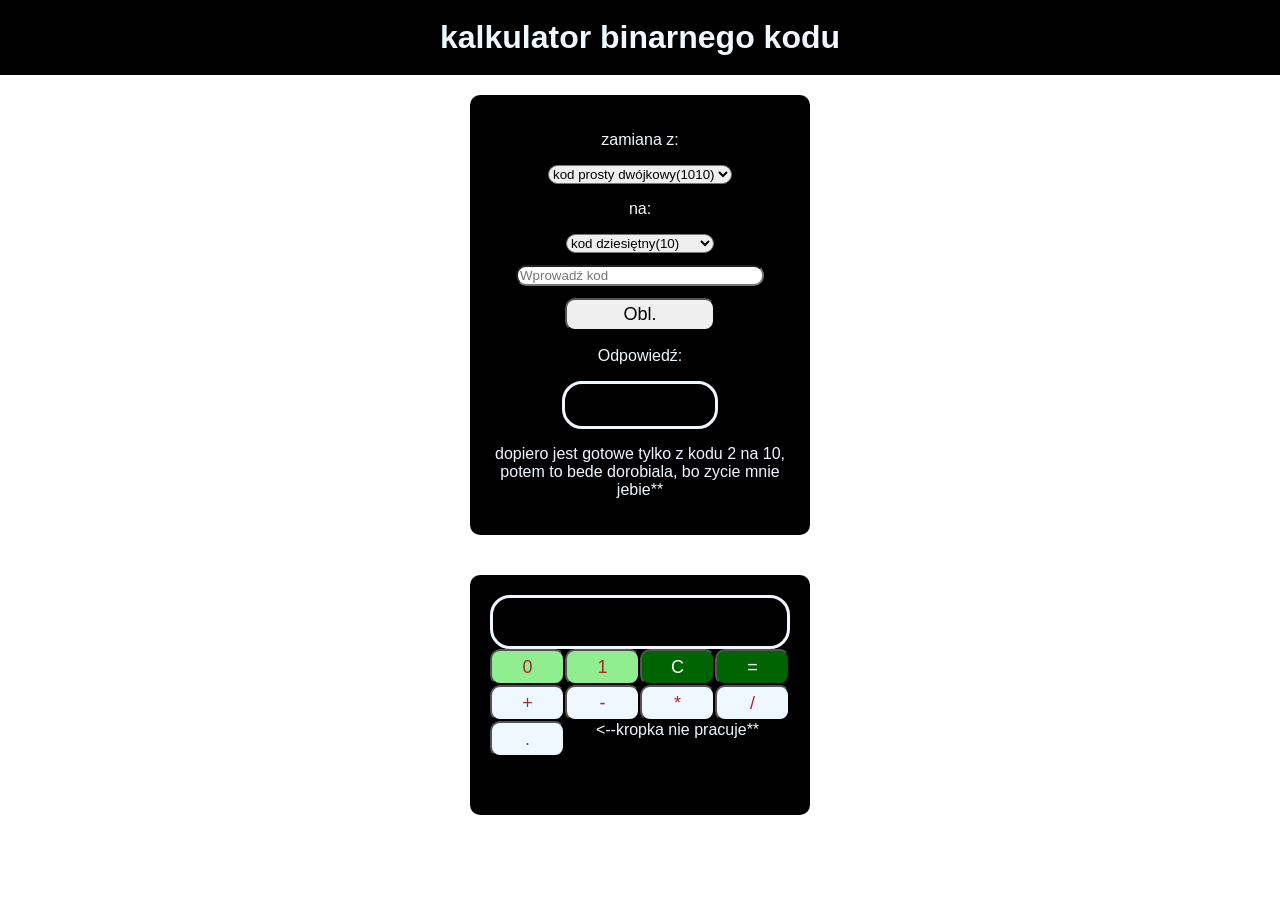
==== index.html @ 4d083add "Rename index1.html to index.html" ====
<!DOCTYPE html>
<html>
    <head>
          <link rel="stylesheet" href="css/binaryCalculator.css" type="text/css">
        <meta charset="utf-8">
        <title>Binary Calculator</title>
    </head>
    <body class="homepage" id="home">
        <header>
            <h1>kalkulator binarnego kodu</h1>
        </header>
        <main>
            <div class="zamienianie">
                <p>zamiana z:</p>
                <select id="kod_wybor_zamienianie1">
                    <option value="dwojkowy">kod prosty dwójkowy(1010)</option>
                    <option value="zm">kod zm(0.1010)</option>
                    <option value="u1">kod u1(0.1010)</option>
                    <option value="u2">kod u2(0.1010)</option>
                    <option value="dziesietny">kod dziesiętny(10)</option>
                    <option value="szesnaskowy">kod szesnastkowy(A)</option>
                </select>
                <p>na:</p>
                <form name="zamiana_na">
                    <select id="kod_wybor_zamienianie2" name="kod_wybor_zamienianie2">
                        <!-- <option value="dwojkowy">kod prosty dwójkowy(1010)</option> -->
                        <!-- <option value="zm">kod zm(0.1010)</option> -->
                        <!-- <option value="u1">kod u1(0.1010)</option> -->
                        <!-- <option value="u2">kod u2(0.1010)</option> -->
                        <option value="dziesietny">kod dziesiętny(10)</option>
                        <option value="szesnaskowy">kod szesnastkowy(A)</option>
                    </select>     
                </form>

                <input type="text" placeholder="Wprowadź kod" id="zamiana_input">
                <button type="submit" id="obl_button" onclick="select_zamieniania_1()">Obl.</button>
                <!-- <input type="text" placeholder="Wprowadź kod" required> -->
                <p>Odpowiedź:</p>
                <!-- <p id="odp_zamiana"></p> -->
                <div id="odp_zamiana"></div>
                <p>dopiero jest gotowe tylko z kodu 2 na 10, potem to bede dorobiala, bo zycie mnie jebie**</p>
            </div>
    
            <!-- <div class="obliczenie">
                <select id="kod_wybor" name="kod_wybor">
                    <option value="dwojkowy">kod prosty dwójkowy(1010)</option>
                    <option value="zm">kod zm(0.1010)</option>
                    <option value="dziesietny">kod dziesiętny(10)</option>
                    <option value="szesnaskowy">kod szesnaskowy(A)</option>
                </select>
                <input type="text" placeholder="cyfra1">
                <select id="wybor_obl" name="wybor_obl">
                    <option value="plus">plus(+)</option>
                    <option value="minus">minus(-)</option>
                    <option value="dzielenie">dzielenie(/)</option>
                    <option value="mnożenie">mnożenie(*)</option>
                </select>
                <input type="text" placeholder="cyfra2">
                <button type="submit">Obl.</button>
                <p>Odpowiedź:</p>
                <p id="odp_obliczenie">...</p>
            </div> -->

            <div id="btns" class="kalkulator">
                <div id="res"></div>
                <button id="btn0" onclick="clickZero()">0</button>
                <button id="btn1" onclick="clickOne()">1</button>
                <button id="btnClr" onclick="clickClear()">C</button>
                <button id="btnEql" onclick="clickEql()">=</button>
                <button id="btnSum" onclick="clickSum()">+</button>
                <button id="btnSub" onclick="clickSub()">-</button>
                <button id="btnMul" onclick="clickMul()">*</button>
                <button id="btnDiv" onclick="clickDiv()">/</button>
                <button id="btnCom" onclick="clickCob()">.</button>
                <!-- <button id="btnBraL" onclick="clickBraL()">(</button>
                <button id="btnBraR" onclick="clickBralR()">)</button> -->
                <!-- <button id="btnDiv" onclick="clickDiv()">/</button> -->
                <p><--kropka nie pracuje**</p>
                
            </div>
        
        <script src="js/binaryCalculator.js" type="text/javascript"></script>
    </body>
</html>
---- css/binaryCalculator.css ----
/* body{
    width:33%;
} */
#res{
    background-color:rgb(0, 0, 0);
    border:solid;
    border-radius: 20px;
    height:48px;
    font-size:20px;
}
#btn0,#btn1{
    background-color:lightgreen; 
    color:brown;
}

#btnClr,#btnEql{
    background-color:darkgreen; 
    color:white;
}
#btnSum,#btnSub,#btnMul,#btnDiv, #btnCom, #btnBraL, #btnBraR{
    background-color: aliceblue;
    color:brown;
}
button{
    
    width:25%;
    height:36px;
    font-size:18px;
    margin:0px;
    float:left;
    border-radius: 10px;
    
}

body{
    margin: 0;
    padding: 0;
    font-family: Arial, Helvetica, sans-serif;
    background: url("https://bogatyr.club/uploads/posts/2023-02/1677220284_bogatyr-club-p-fon-v-stile-matritsi-foni-3.jpg")
        no-repeat center center fixed;
    background-size: cover;
    /* height: 100vh; */
    /* display: flex; */
    position: relative;
    justify-content: space-around;
    align-items: center;
    /* background-color: #000000; */
    color: aliceblue;
}

header {
    display: flex;
    justify-content: space-around;
    align-items: center;
    background-color: rgb(0, 0, 0);
    height: 75px;
}

main{
    display: flex;
    flex-direction: column;
    align-items: center;
    justify-content: center;
}

/* .obl_zam_klas{
    display: flex;
    flex-direction: row;
    align-items: center; 
    justify-content: center;
} */

select{
    border-radius: 10px;
}
input{
    border-radius: 10px;
    margin: 4%;
}
/* button{
    border-radius: 10px;
    margin: 4%;
} */

.zamienianie{
    background: rgb(0, 0, 0);
    padding: 20px;
    margin: 20px;
    border-radius: 10px;
    box-shadow: 10px 10px 0px rgba(255, 255, 255, 0.588);
    width: 300px;
    height: 400px;
    text-align: center;

    display: flex;
    flex-direction: column;
    align-items: center;
    /* justify-content: center; */
    
}

#obl_button{
    width: 50%;
    text-align: center;
    align-items: center;
    float: none;
}

#zamiana_input{
    width: 80%;
    display: flex;
    flex-direction: column;
}

/* .obliczenie{
    background: rgb(0, 0, 0);
    padding: 20px;
    margin: 20px;
    border-radius: 10px;
    box-shadow: 10px 10px 0px rgba(255, 255, 255, 0.588);
    width: 300px;
    height: 400px;
    text-align: center;

    display: flex;
    flex-direction: column;
    align-items: center;
    justify-content: center;
    
} */

.kalkulator{
    background: rgb(0, 0, 0);
    padding: 20px;
    margin: 20px;
    border-radius: 10px;
    box-shadow: 10px 10px 0px rgba(255, 255, 255, 0.588);
    width: 300px;
    height: 200px;
    text-align: center;

    /* display: flex;
    flex-direction: column;
    align-items: center; */
}

#odp_zamiana{
    background-color:rgb(0, 0, 0);
    border:solid;
    border-radius: 20px;
    height:48px;
    width: 150px;
    font-size:20px;
    /* text-align: center;
    align-items: center;
    justify-content: center; */
}
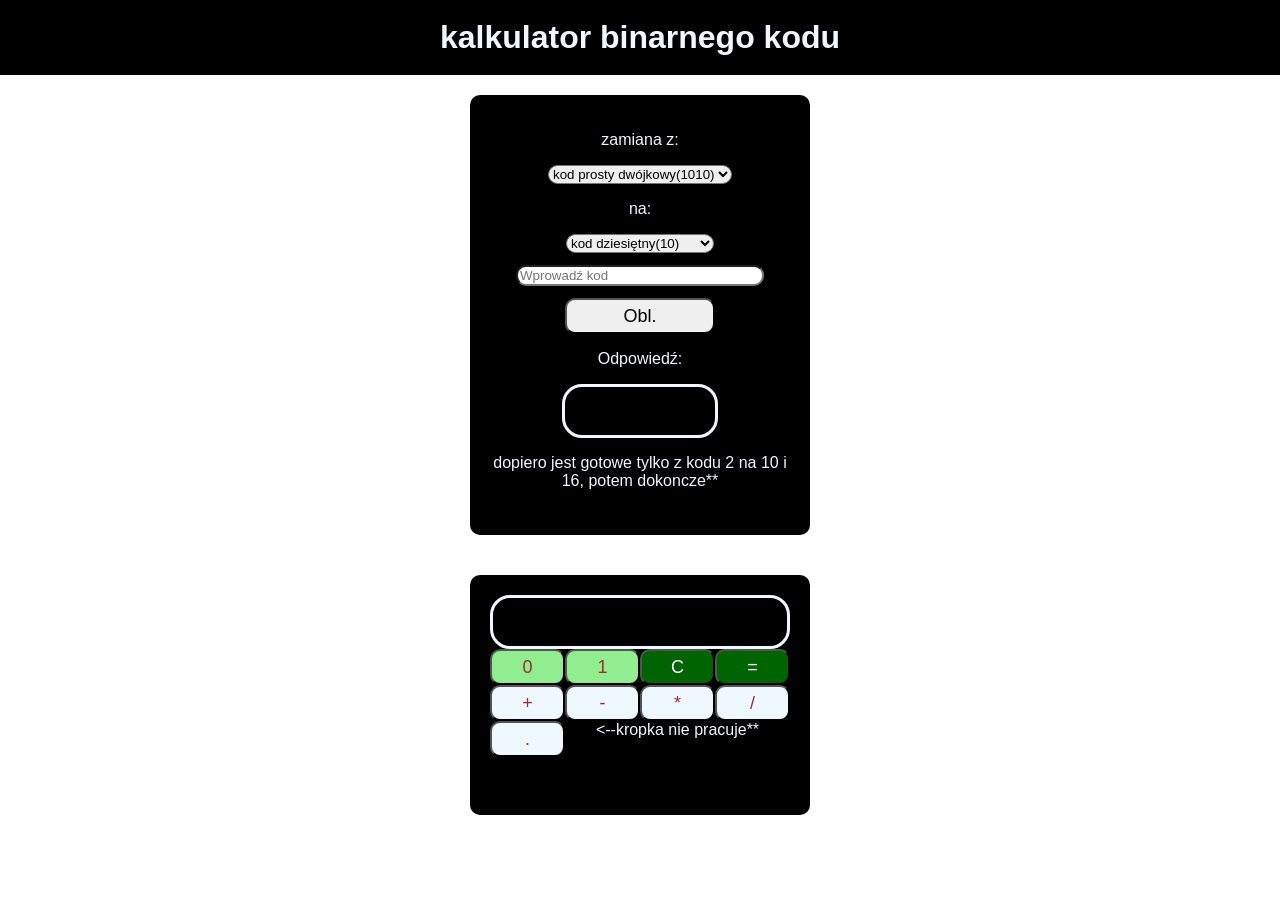
==== commit 89b51d78: "Update index.html" ====
--- a/index.html
+++ b/index.html
@@ -38,7 +38,7 @@
                 <p>Odpowiedź:</p>
                 <!-- <p id="odp_zamiana"></p> -->
                 <div id="odp_zamiana"></div>
-                <p>dopiero jest gotowe tylko z kodu 2 na 10, potem to bede dorobiala, bo zycie mnie jebie**</p>
+                <p>dopiero jest gotowe tylko z kodu 2 na 10 i 16, potem dokoncze**</p>
             </div>
     
             <!-- <div class="obliczenie">
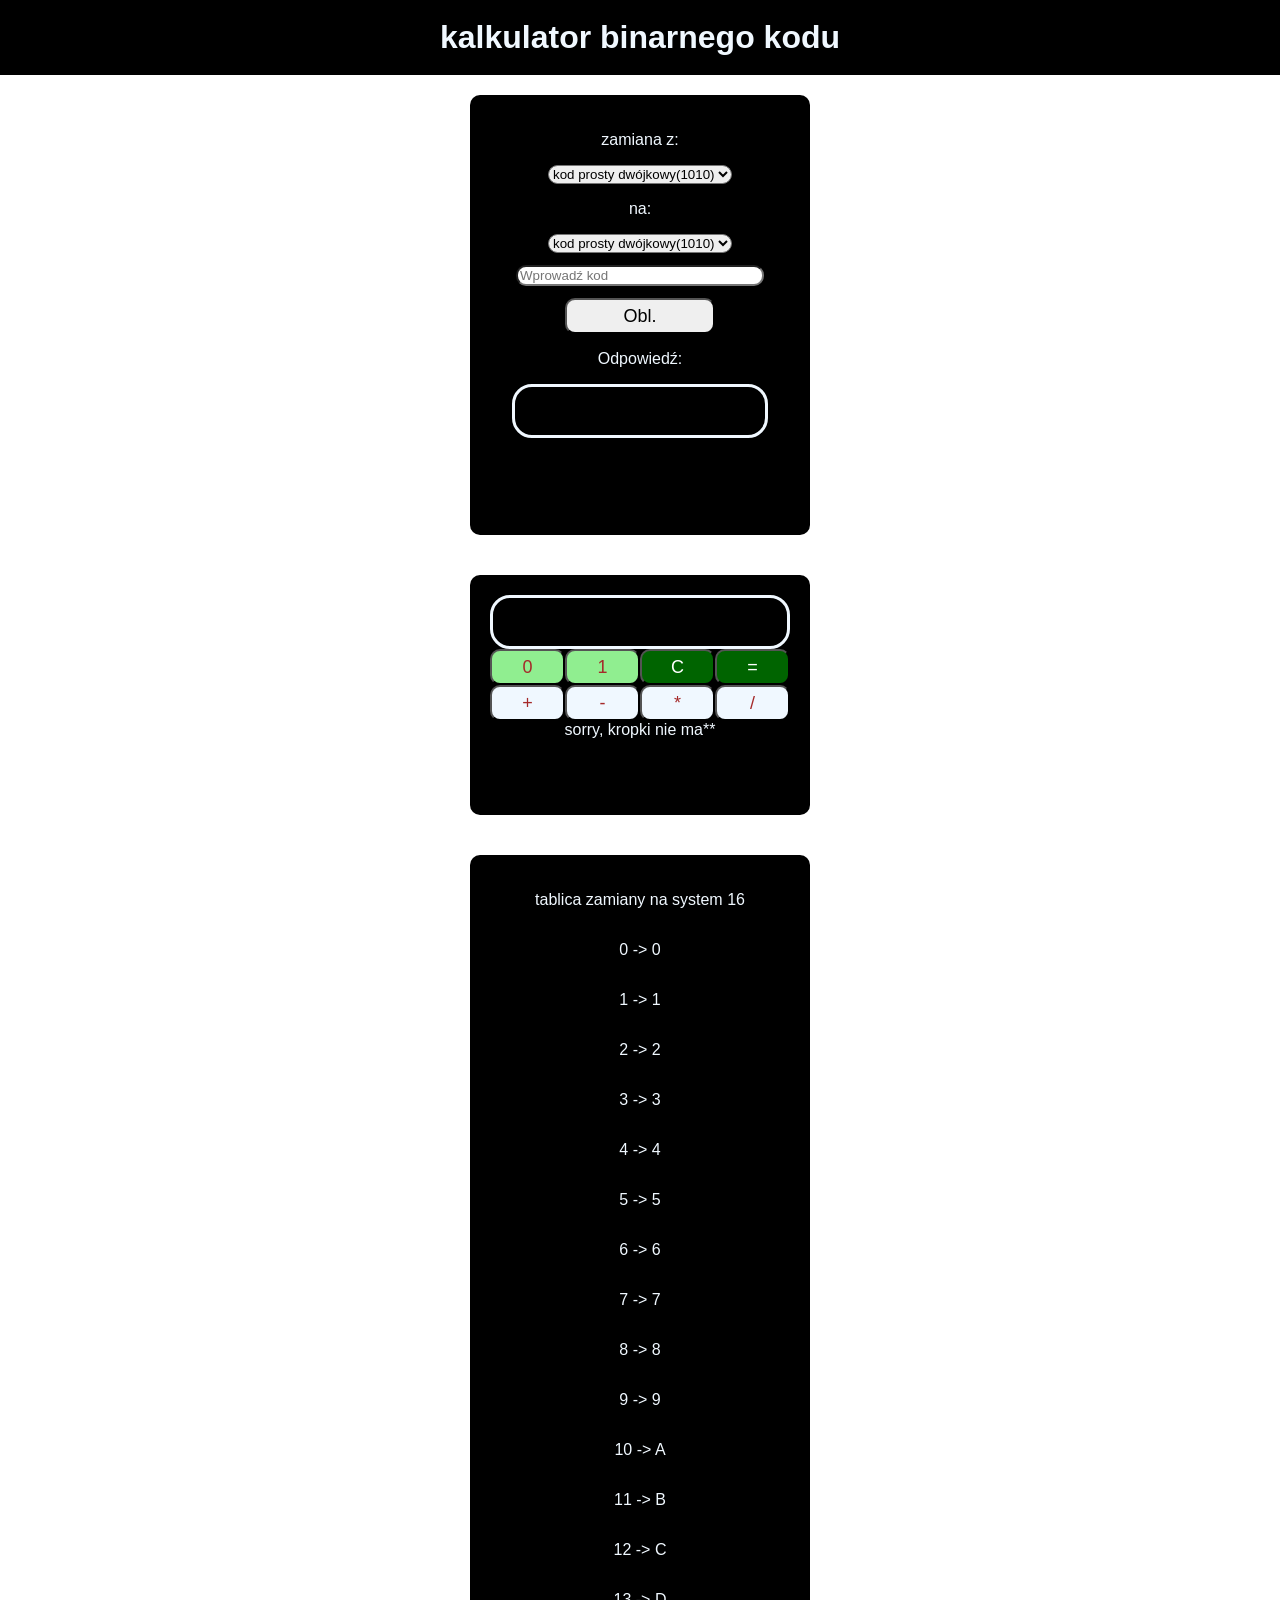
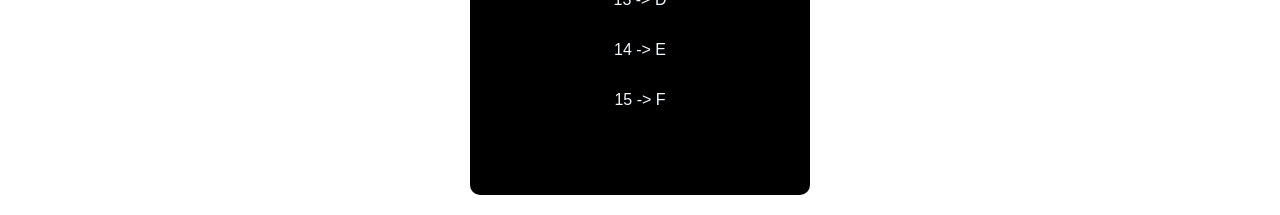
==== commit 9a4fb289: "Update index.html" ====
--- a/index.html
+++ b/index.html
@@ -23,10 +23,10 @@
                 <p>na:</p>
                 <form name="zamiana_na">
                     <select id="kod_wybor_zamienianie2" name="kod_wybor_zamienianie2">
-                        <!-- <option value="dwojkowy">kod prosty dwójkowy(1010)</option> -->
-                        <!-- <option value="zm">kod zm(0.1010)</option> -->
-                        <!-- <option value="u1">kod u1(0.1010)</option> -->
-                        <!-- <option value="u2">kod u2(0.1010)</option> -->
+                        <option value="dwojkowy">kod prosty dwójkowy(1010)</option>
+                        <option value="zm">kod zm(0.1010)</option>
+                        <option value="u1">kod u1(0.1010)</option>
+                        <option value="u2">kod u2(0.1010)</option>
                         <option value="dziesietny">kod dziesiętny(10)</option>
                         <option value="szesnaskowy">kod szesnastkowy(A)</option>
                     </select>     
@@ -38,7 +38,7 @@
                 <p>Odpowiedź:</p>
                 <!-- <p id="odp_zamiana"></p> -->
                 <div id="odp_zamiana"></div>
-                <p>dopiero jest gotowe tylko z kodu 2 na 10 i 16, potem dokoncze**</p>
+                <p id="p_error"></p>
             </div>
     
             <!-- <div class="obliczenie">
@@ -71,12 +71,33 @@
                 <button id="btnSub" onclick="clickSub()">-</button>
                 <button id="btnMul" onclick="clickMul()">*</button>
                 <button id="btnDiv" onclick="clickDiv()">/</button>
-                <button id="btnCom" onclick="clickCob()">.</button>
+                <!-- <button id="btnCom" onclick="clickCob()">.</button> -->
                 <!-- <button id="btnBraL" onclick="clickBraL()">(</button>
                 <button id="btnBraR" onclick="clickBralR()">)</button> -->
                 <!-- <button id="btnDiv" onclick="clickDiv()">/</button> -->
-                <p><--kropka nie pracuje**</p>
+                <p>sorry, kropki nie ma**</p>
                 
+            </div>
+
+            <div class="teoria">
+                <p> tablica zamiany na system 16</p>
+                <p>0  ->  0 </p>
+                <p>1  ->  1 </p>
+                <p>2  ->  2 </p>
+                <p>3  ->  3 </p>
+                <p>4  ->  4 </p>
+                <p>5  ->  5 </p>
+                <p>6  ->  6 </p>
+                <p>7  ->  7 </p>
+                <p>8  ->  8 </p>
+                <p>9  ->  9 </p>
+                <p>10  ->  A </p>
+                <p>11  ->  B </p>
+                <p>12  ->  C </p>
+                <p>13  ->  D </p>
+                <p>14  ->  E </p>
+                <p>15  ->  F </p>
+            
             </div>
         
         <script src="js/binaryCalculator.js" type="text/javascript"></script>
--- a/css/binaryCalculator.css
+++ b/css/binaryCalculator.css
@@ -149,9 +149,25 @@
     border:solid;
     border-radius: 20px;
     height:48px;
-    width: 150px;
+    width: 250px;
     font-size:20px;
     /* text-align: center;
     align-items: center;
     justify-content: center; */
 }
+
+
+.teoria{
+    background: rgb(0, 0, 0);
+    padding: 20px;
+    margin: 20px;
+    border-radius: 10px;
+    box-shadow: 10px 10px 0px rgba(255, 255, 255, 0.588);
+    width: 300px;
+    height: 900px;
+    text-align: center;
+
+    display: flex;
+    flex-direction: column;
+    align-items: center;
+}
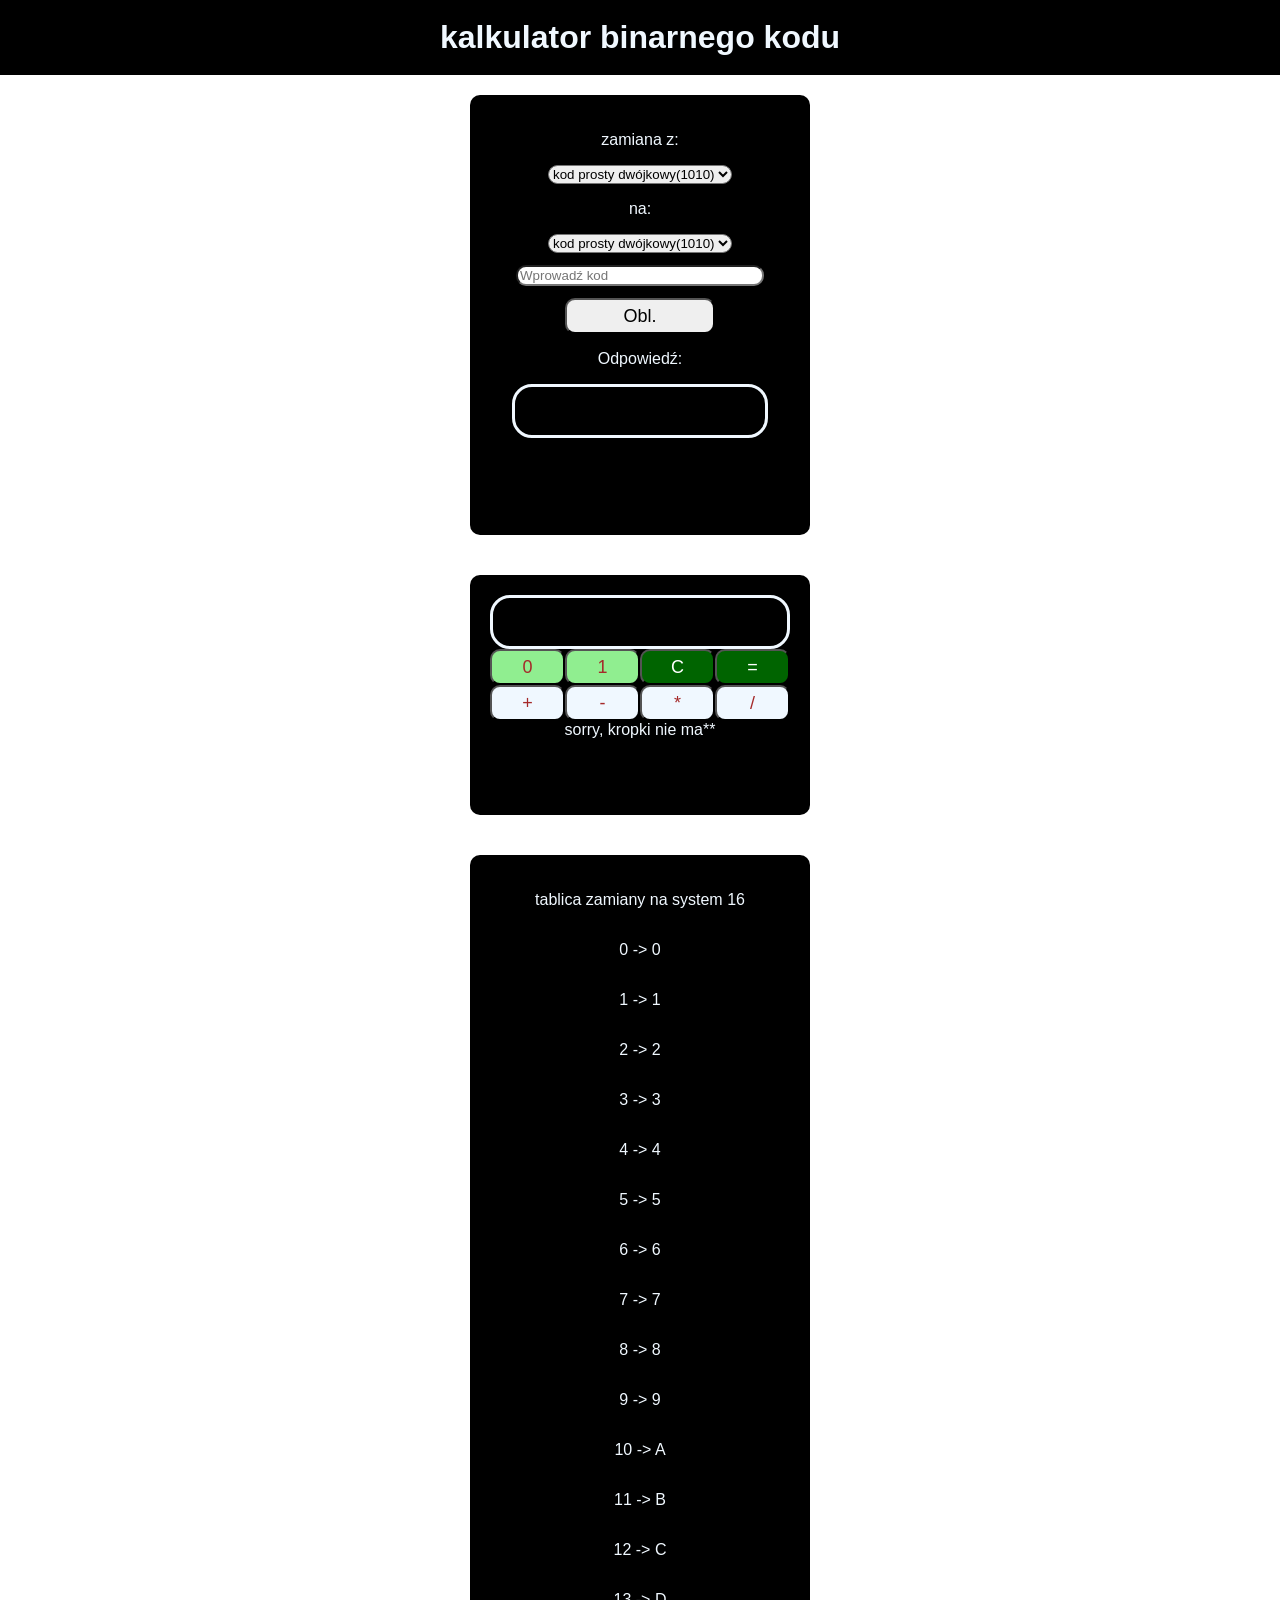
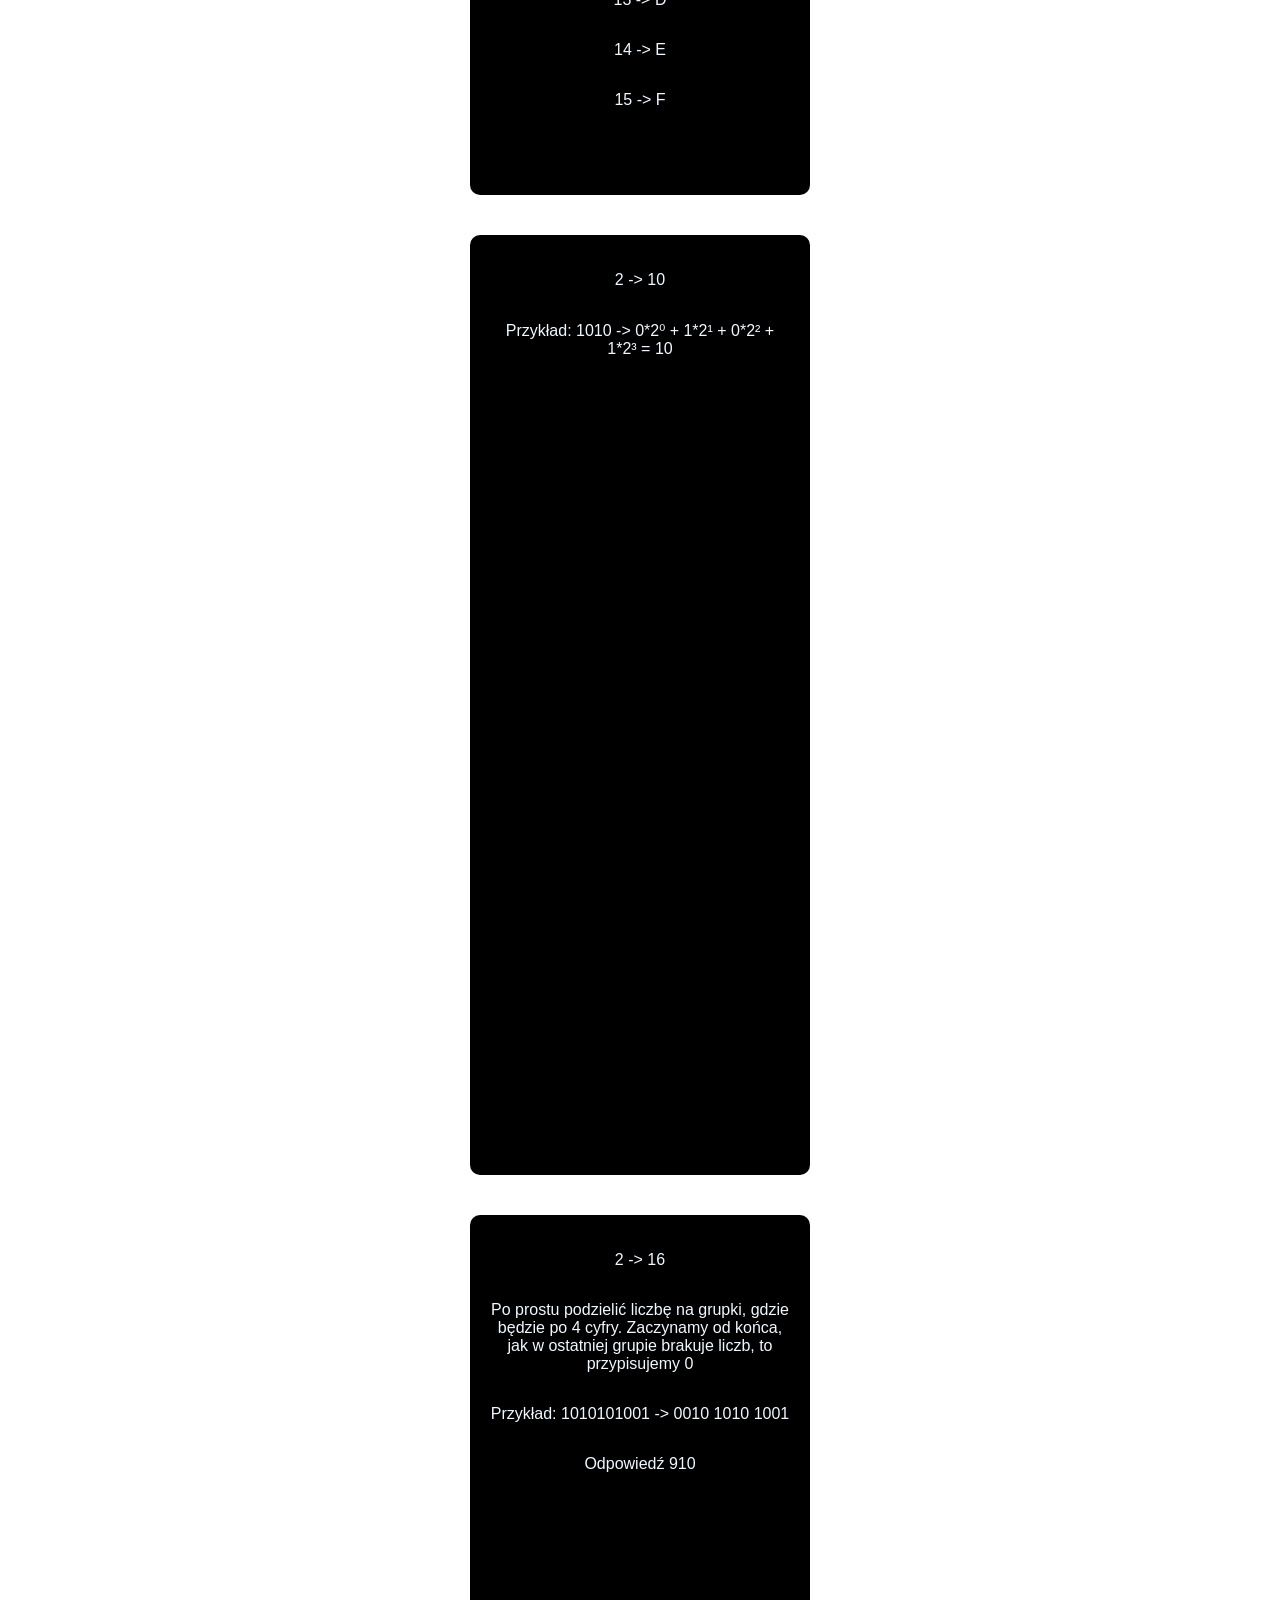
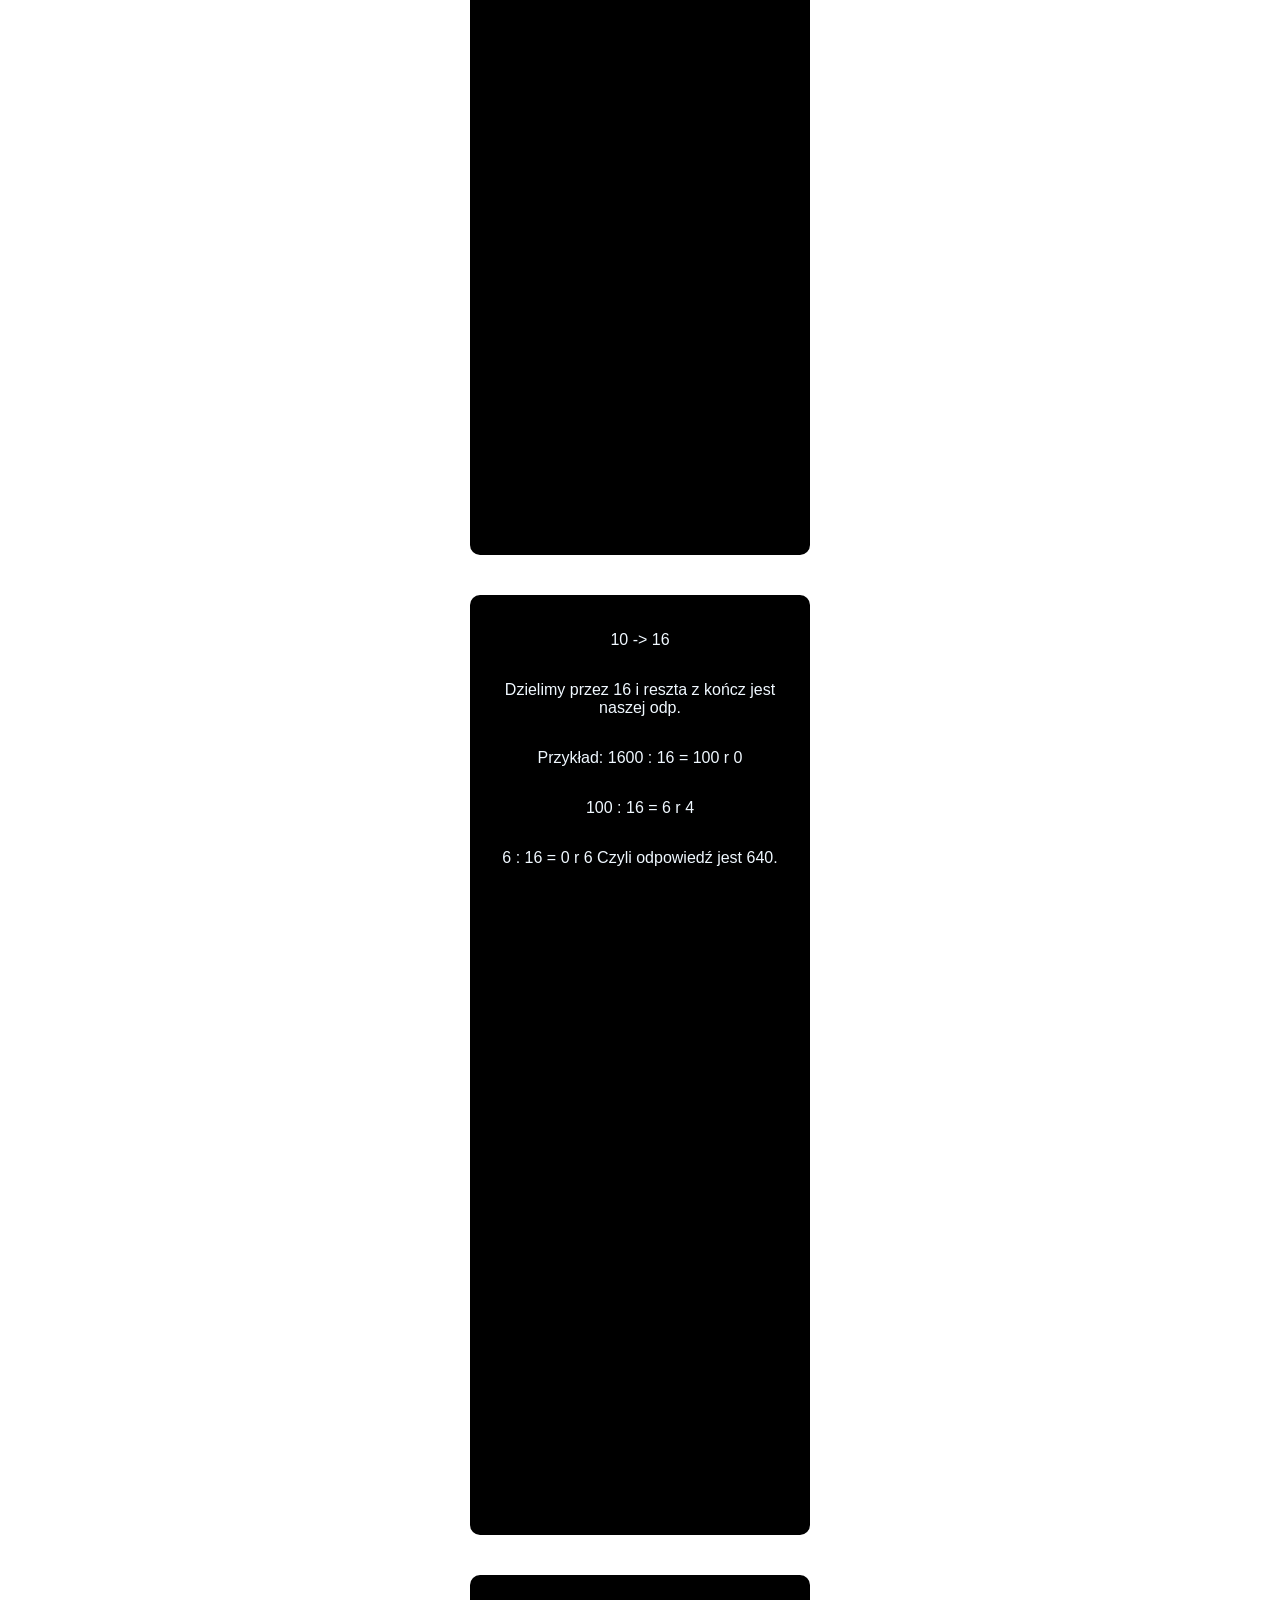
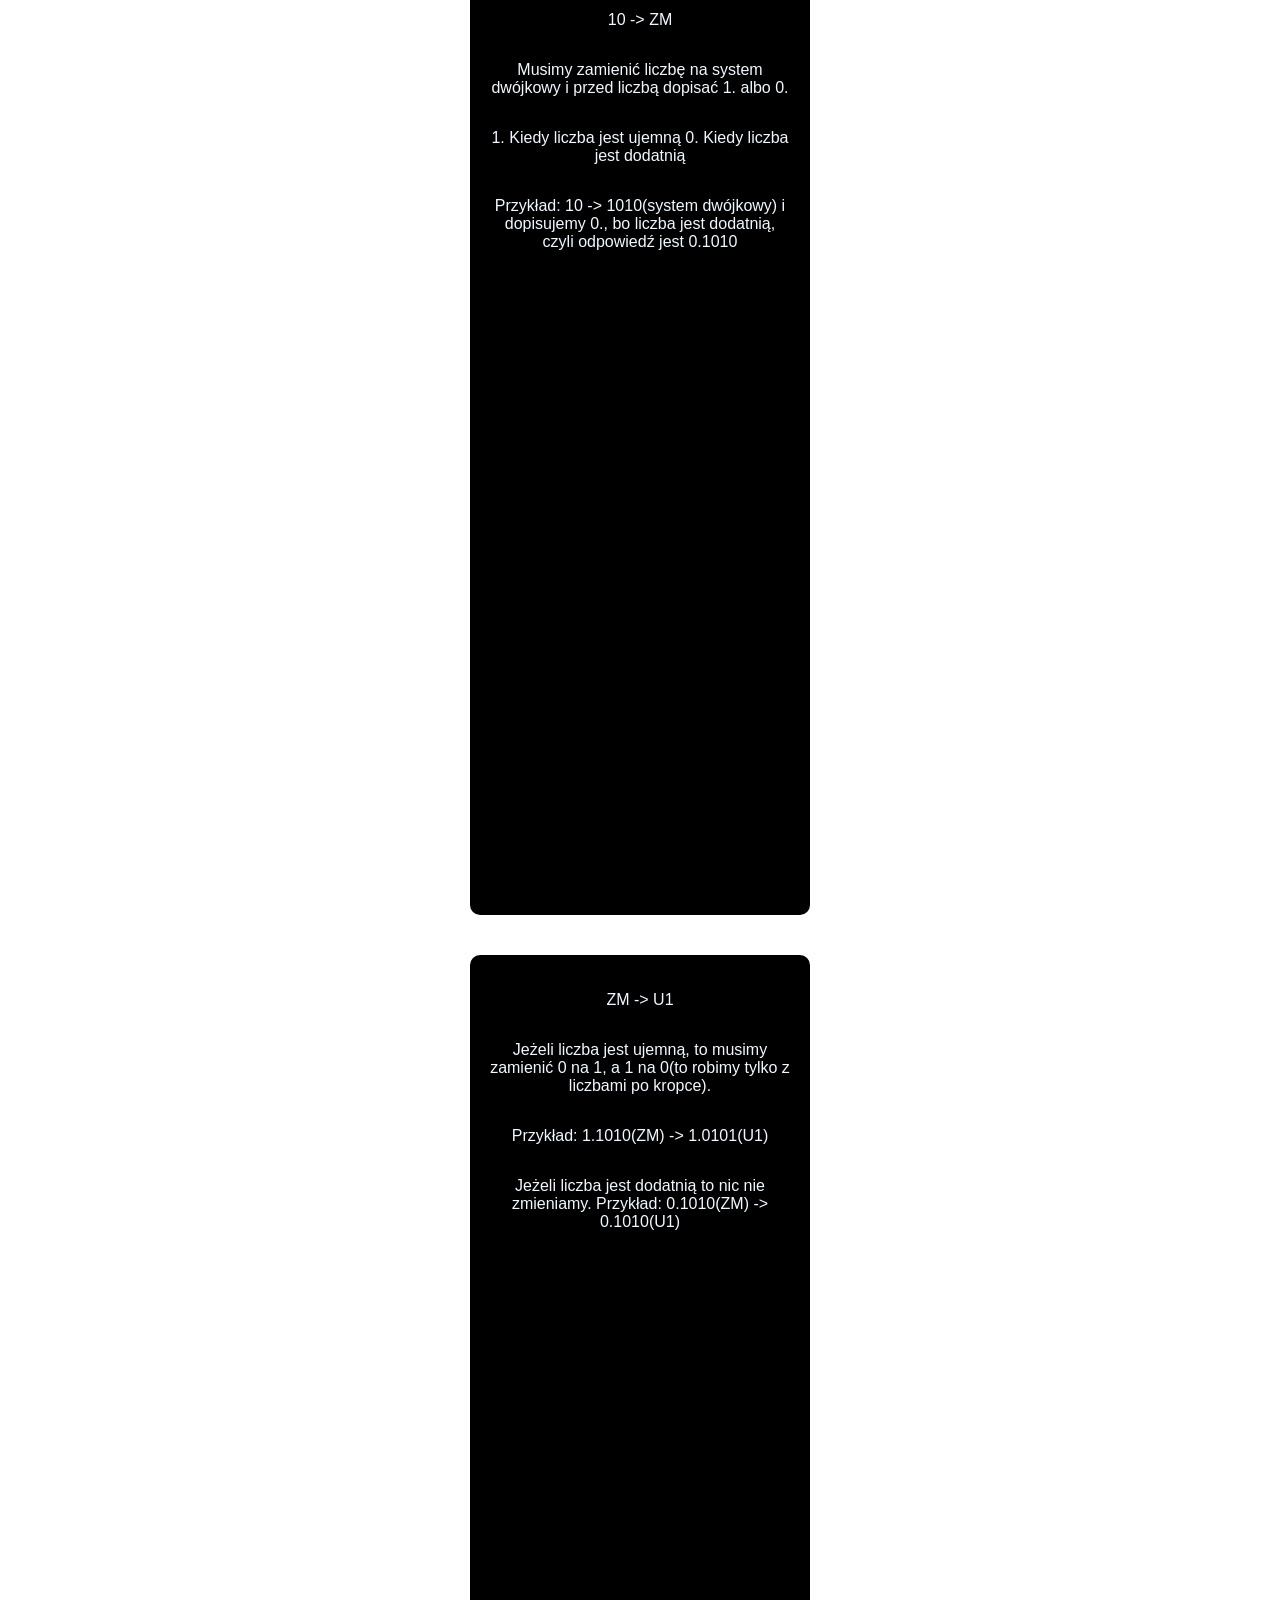
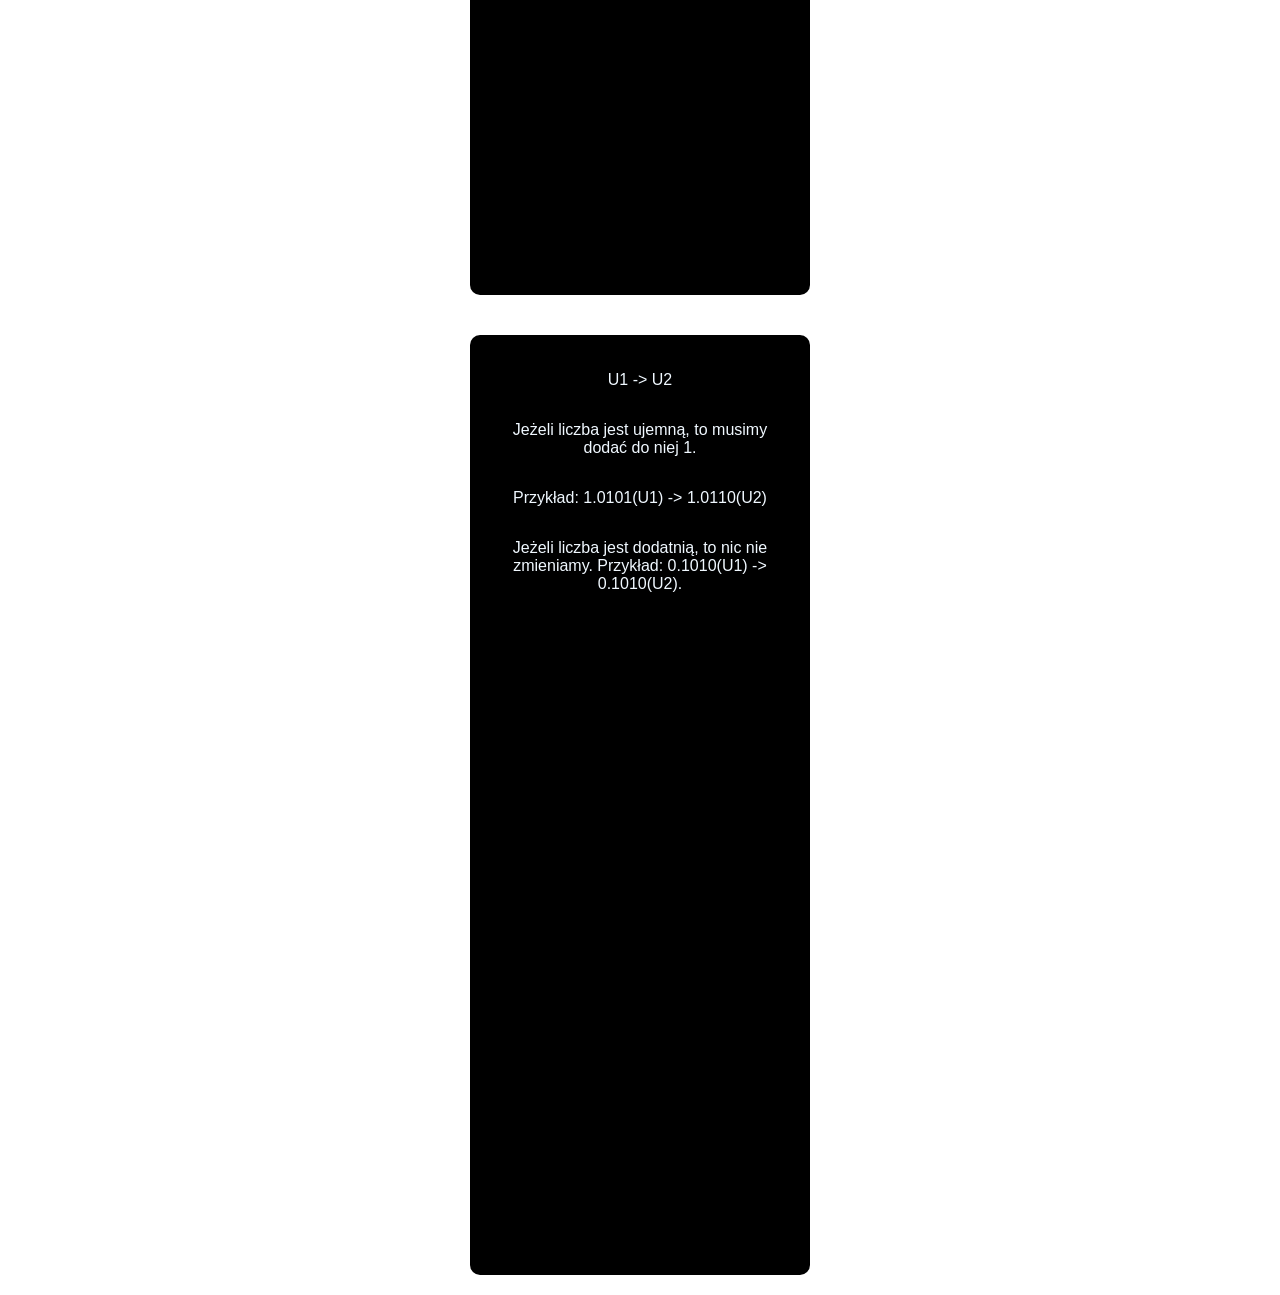
==== commit 9f6bd162: "Update index.html" ====
--- a/index.html
+++ b/index.html
@@ -99,6 +99,42 @@
                 <p>15  ->  F </p>
             
             </div>
+
+            <div class="teoria">
+                <p> 2 -> 10 </p>
+                <p> Przykład: 1010 -> 0*2⁰ + 1*2¹ + 0*2² + 1*2³ = 10</p>
+            </div>
+            <div class="teoria">
+                <p> 2 -> 16 </p>
+                <p> Po prostu podzielić liczbę na grupki, gdzie będzie po 4 cyfry. Zaczynamy od końca, jak w ostatniej grupie brakuje liczb, to przypisujemy 0 </p>
+                <p> Przykład: 1010101001 -> 0010 1010 1001</p>
+                <p> Odpowiedź 910 </p>
+            </div>
+            <div class="teoria">
+                <p> 10 -> 16 </p>
+                <p> Dzielimy przez 16 i reszta z kończ jest naszej odp.</p>
+                <p>Przykład: 1600 : 16 = 100 r 0</p>
+                <p>100 : 16 = 6 r 4</p>
+                <p>6 : 16 = 0 r 6  Czyli odpowiedź jest 640.</p>
+            </div>
+            <div class="teoria">
+                <p> 10 -> ZM </p>
+                <p> Musimy zamienić liczbę na system dwójkowy i przed liczbą dopisać 1. albo 0.</p>
+                <p> 1. Kiedy liczba jest ujemną 0. Kiedy liczba jest dodatnią</p>
+                <p>Przykład: 10 -> 1010(system dwójkowy) i dopisujemy 0., bo liczba jest dodatnią, czyli odpowiedź jest 0.1010</p>
+            </div>
+
+            <div class="teoria">
+                <p>ZM -> U1</p>
+                <p>Jeżeli liczba jest ujemną, to musimy zamienić 0 na 1, a 1 na 0(to robimy tylko z liczbami po kropce).</p>
+                <p>Przykład: 1.1010(ZM) -> 1.0101(U1)</p>
+                <p>Jeżeli liczba jest dodatnią to nic nie zmieniamy. Przykład: 0.1010(ZM) -> 0.1010(U1)</p>
+            </div>
+            <div class="teoria">
+                <p> U1 -> U2 </p>
+                <p>Jeżeli liczba jest ujemną, to musimy dodać do niej 1.</p>
+                <p>Przykład: 1.0101(U1) -> 1.0110(U2)</p>
+                <p>Jeżeli liczba jest dodatnią, to nic nie zmieniamy. Przykład: 0.1010(U1) -> 0.1010(U2).</p>
         
         <script src="js/binaryCalculator.js" type="text/javascript"></script>
     </body>
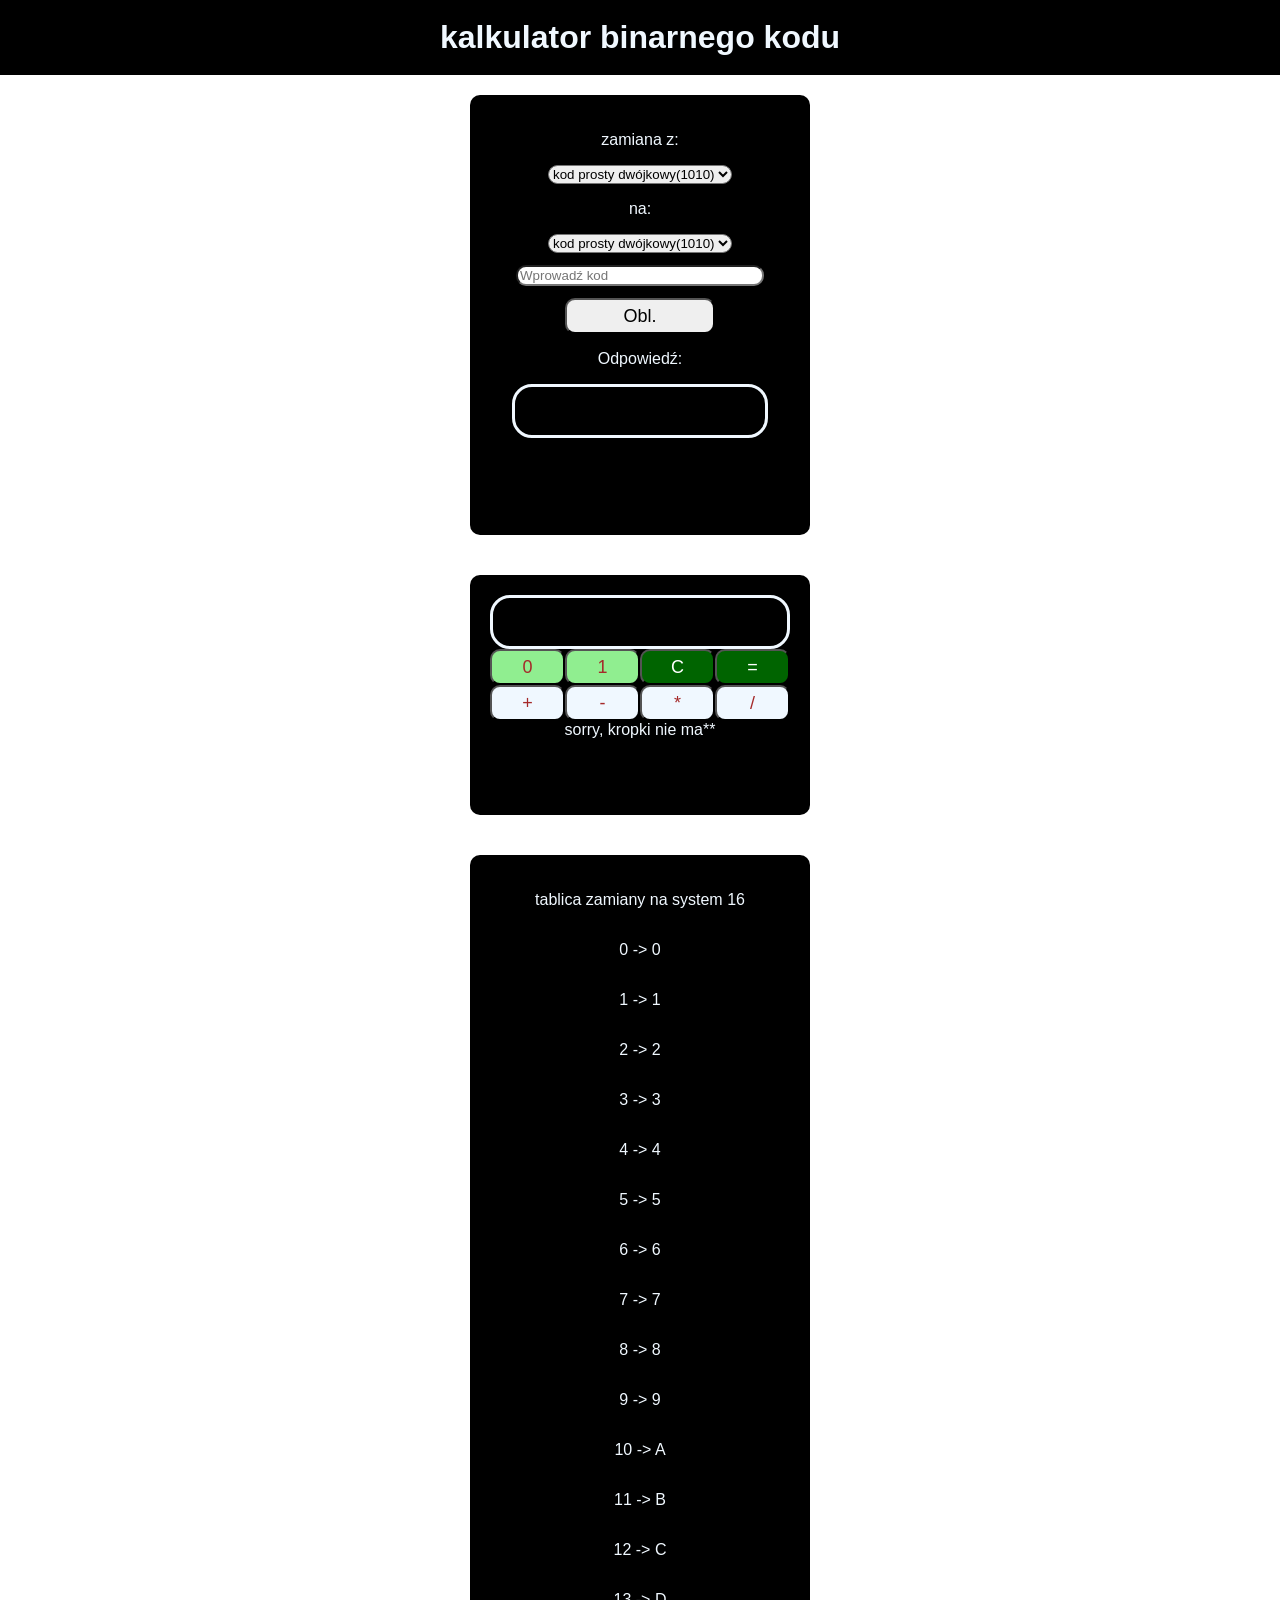
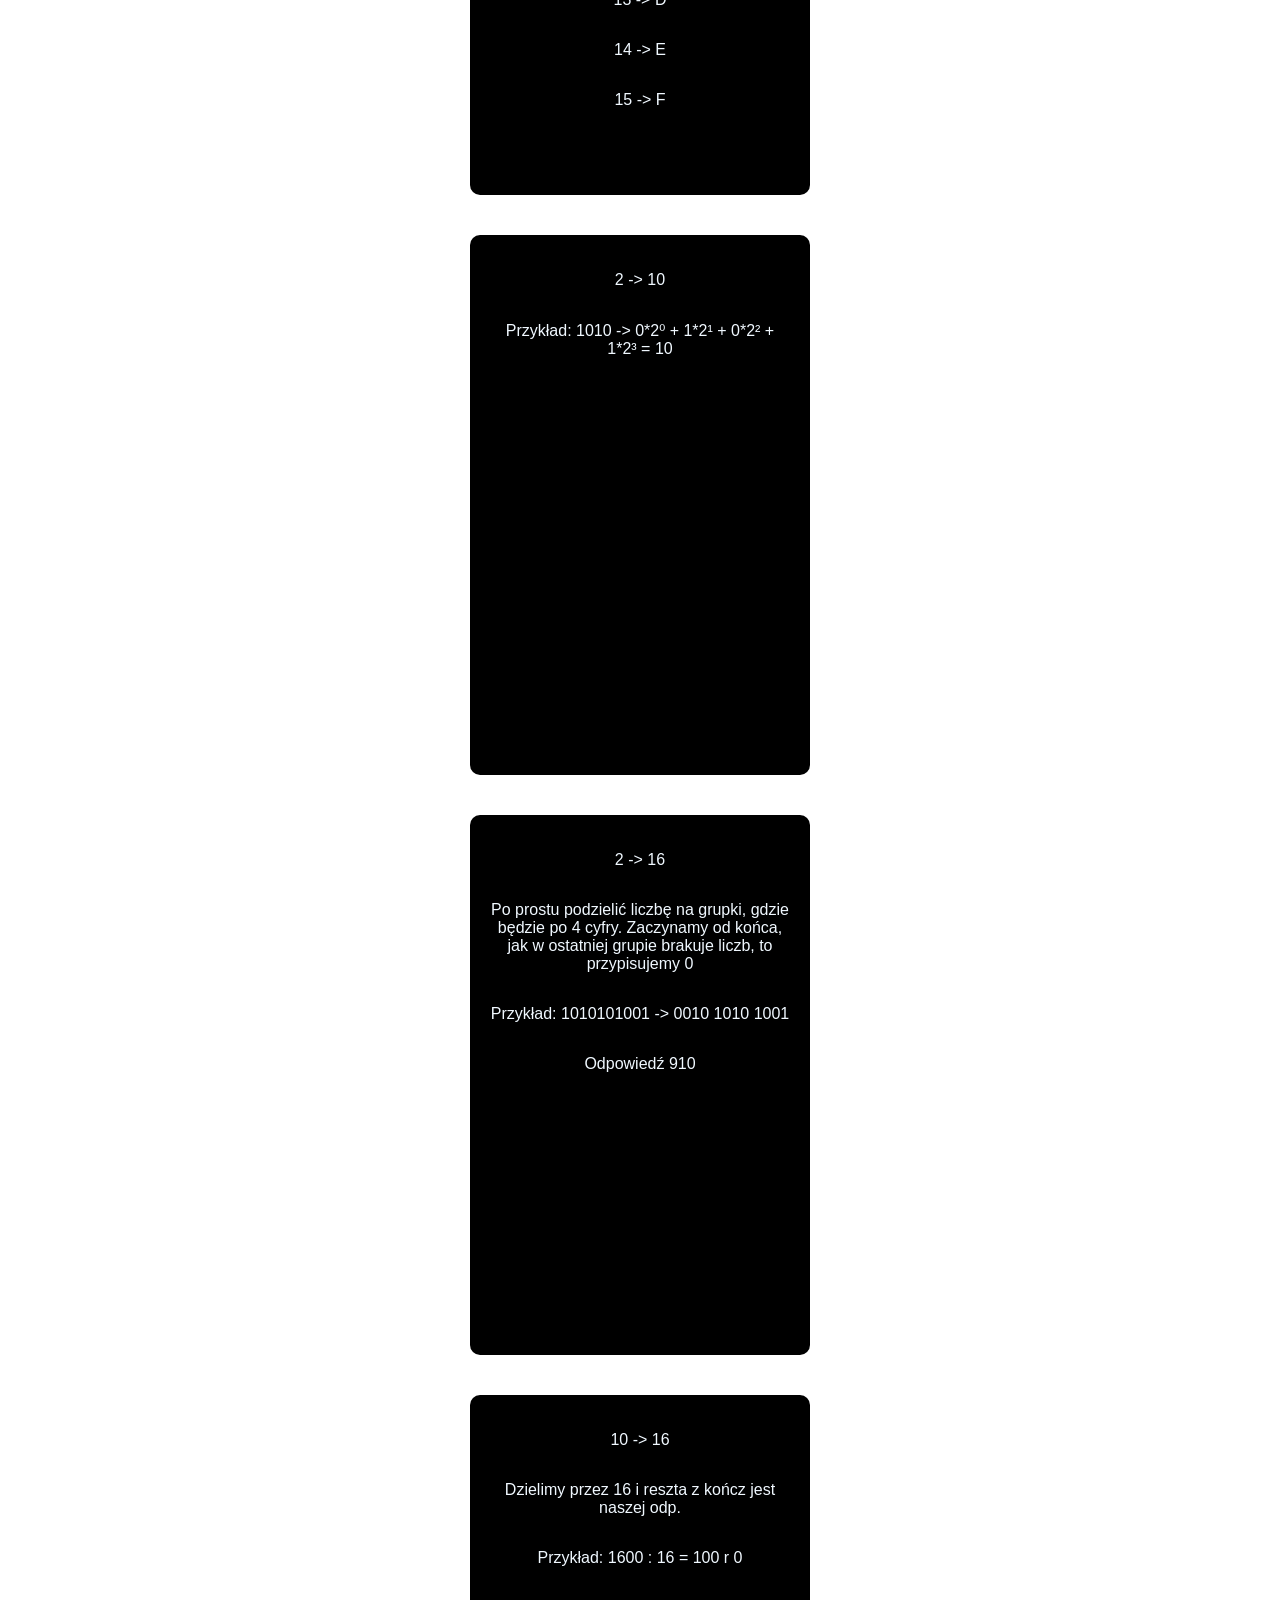
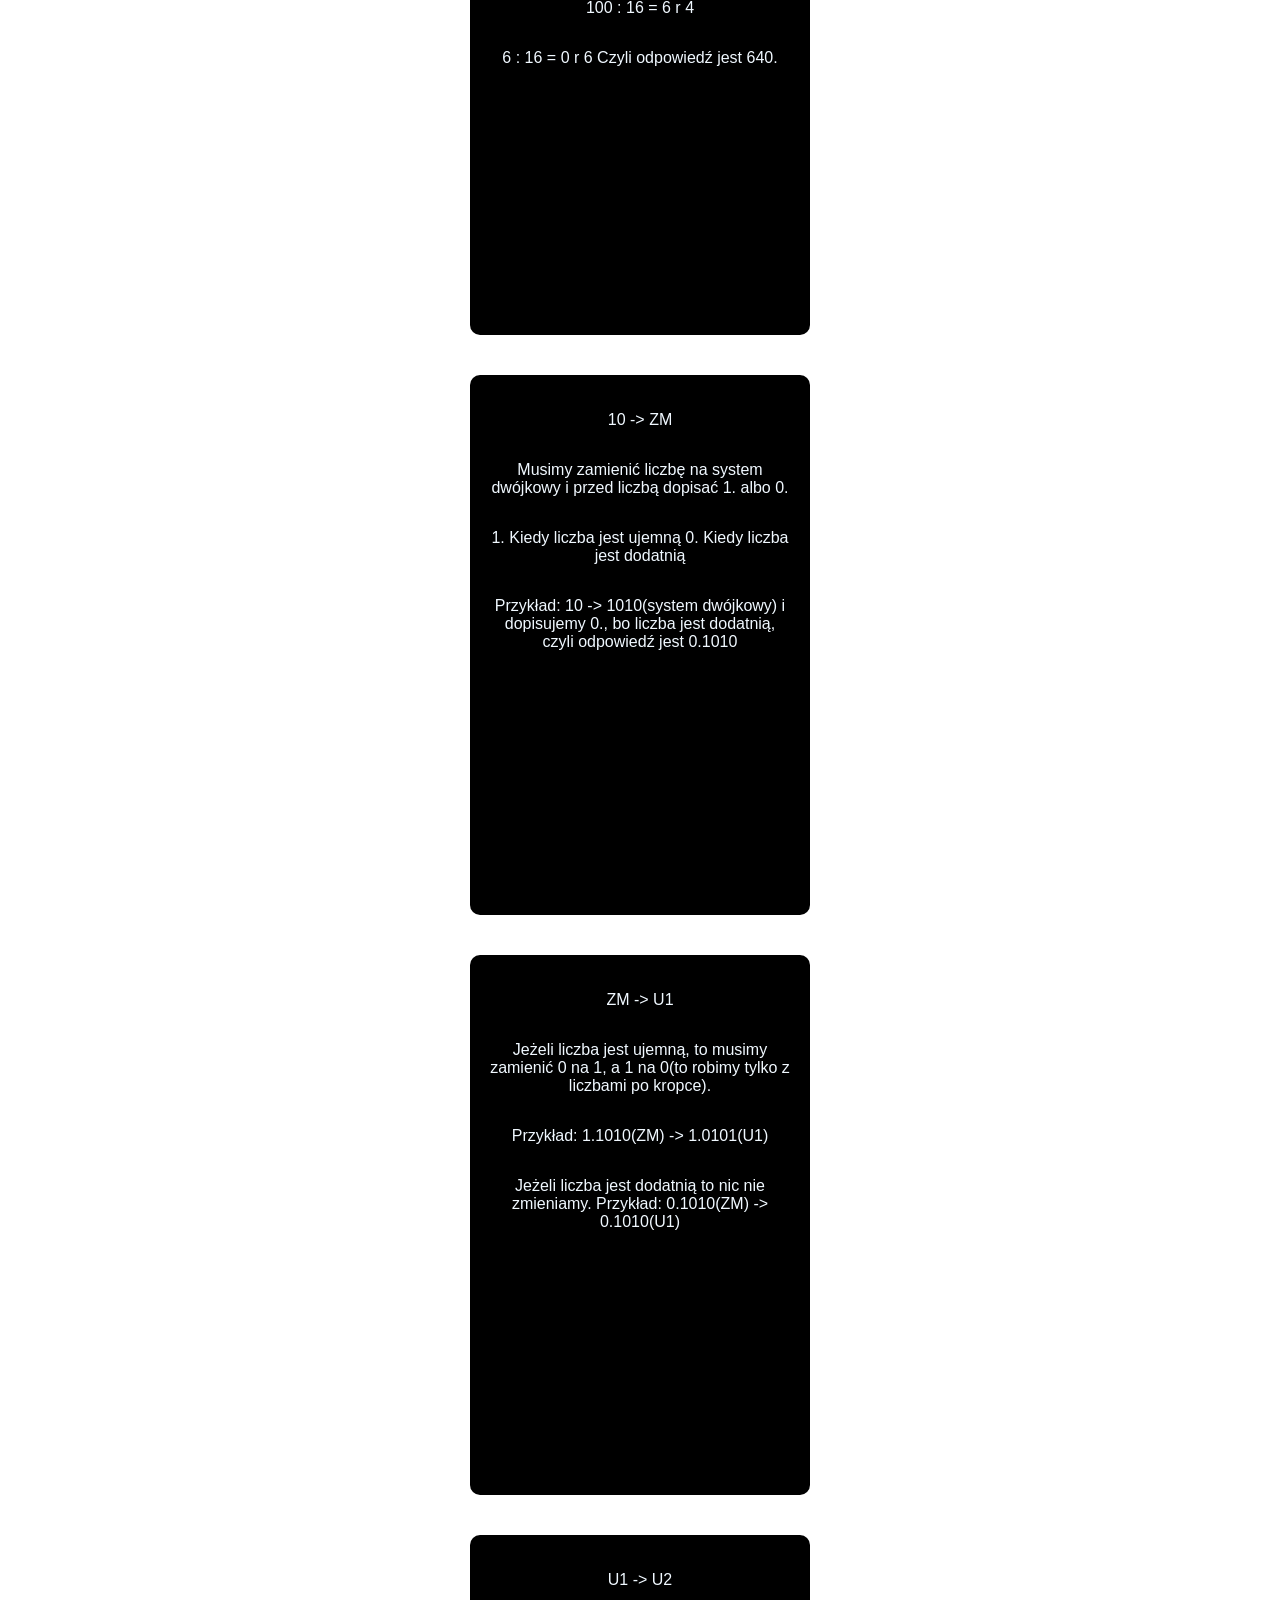
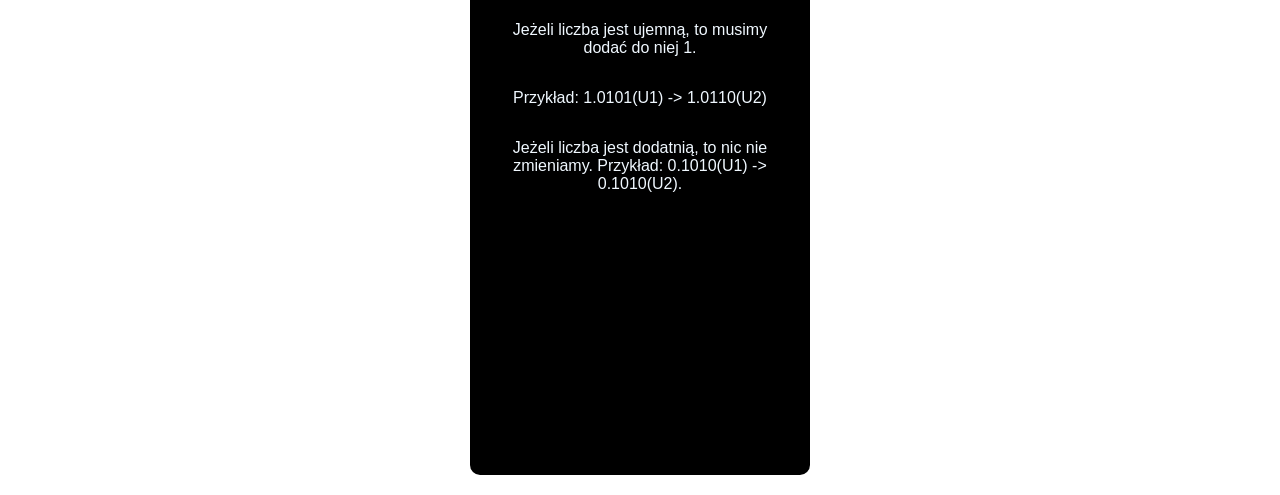
==== commit 3a7edb04: "Update index.html" ====
--- a/index.html
+++ b/index.html
@@ -79,7 +79,7 @@
                 
             </div>
 
-            <div class="teoria">
+            <div class="teoria1">
                 <p> tablica zamiany na system 16</p>
                 <p>0  ->  0 </p>
                 <p>1  ->  1 </p>
--- a/css/binaryCalculator.css
+++ b/css/binaryCalculator.css
@@ -157,7 +157,7 @@
 }
 
 
-.teoria{
+.teoria1{
     background: rgb(0, 0, 0);
     padding: 20px;
     margin: 20px;
@@ -171,3 +171,18 @@
     flex-direction: column;
     align-items: center;
 }
+
+.teoria{
+    background: rgb(0, 0, 0);
+    padding: 20px;
+    margin: 20px;
+    border-radius: 10px;
+    box-shadow: 10px 10px 0px rgba(255, 255, 255, 0.588);
+    width: 300px;
+    height: 500px;
+    text-align: center;
+
+    display: flex;
+    flex-direction: column;
+    align-items: center;
+}
